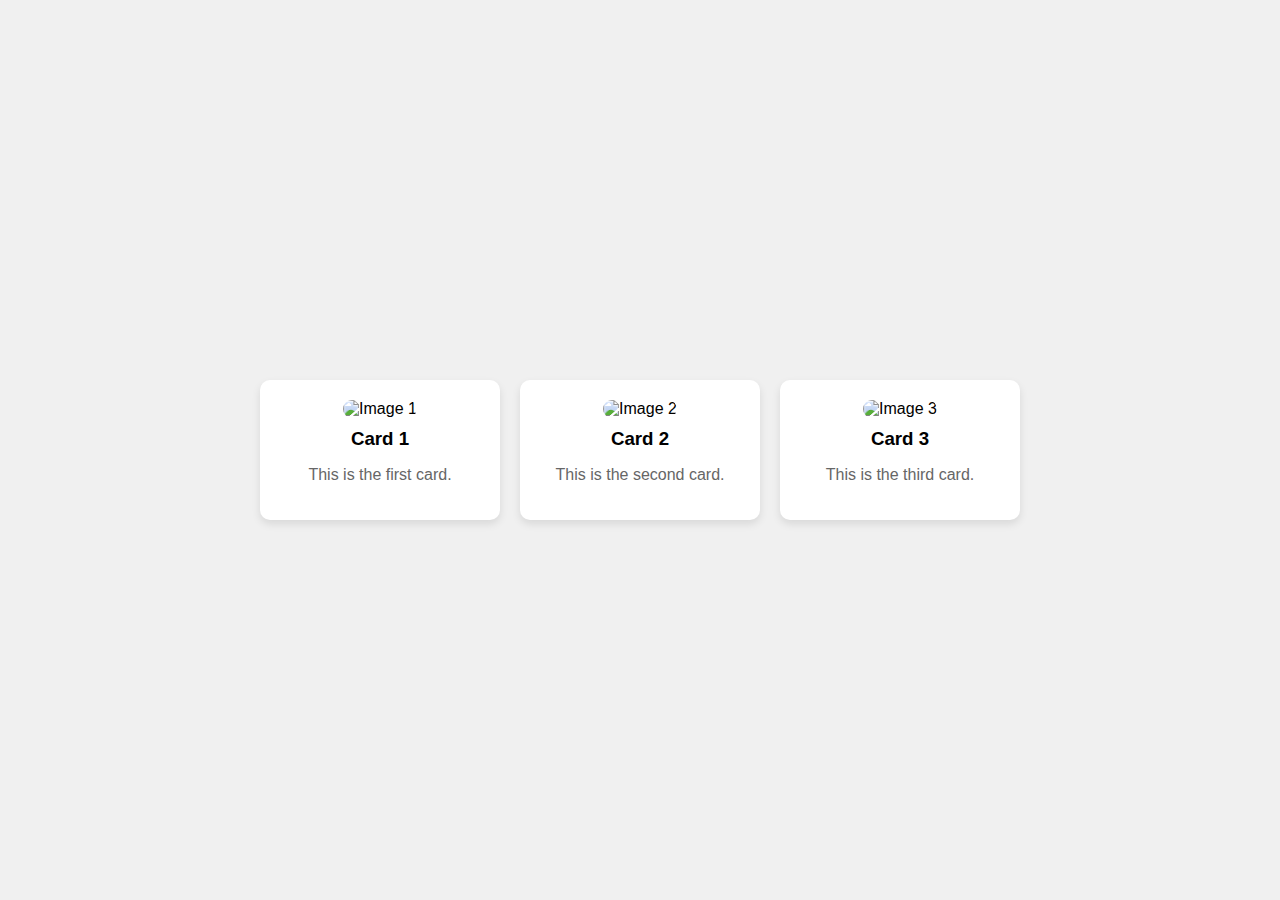
==== index.html @ b9c4374d "Update index.html" ====
<!DOCTYPE html>
<!DOCTYPE html>
<html lang="en">
<head>
    <meta charset="UTF-8">
    <meta name="viewport" content="width=device-width, initial-scale=1.0">
    <title>Three Cards</title>
    <style>
        body {
            font-family: Arial, sans-serif;
            display: flex;
            justify-content: center;
            align-items: center;
            height: 100vh;
            background-color: #f0f0f0;
            margin: 0;
        }
        .card-container {
            display: flex;
            gap: 20px;
        }
        .card {
            background: white;
            border-radius: 10px;
            box-shadow: 0 4px 8px rgba(0, 0, 0, 0.1);
            width: 200px;
            padding: 20px;
            text-align: center;
        }
        .card img {
            width: 100%;
            border-radius: 10px;
        }
        .card h3 {
            margin: 10px 0;
        }
        .card p {
            color: #666;
        }
    </style>
</head>
<body>
    <div class="card-container">
        <div class="card">
            <img src="https://via.placeholder.com/150" alt="Image 1">
            <h3>Card 1</h3>
            <p>This is the first card.</p>
        </div>
        <div class="card">
            <img src="https://via.placeholder.com/150" alt="Image 2">
            <h3>Card 2</h3>
            <p>This is the second card.</p>
        </div>
        <div class="card">
            <img src="https://via.placeholder.com/150" alt="Image 3">
            <h3>Card 3</h3>
            <p>This is the third card.</p>
        </div>
    </div>
</body>
</html>
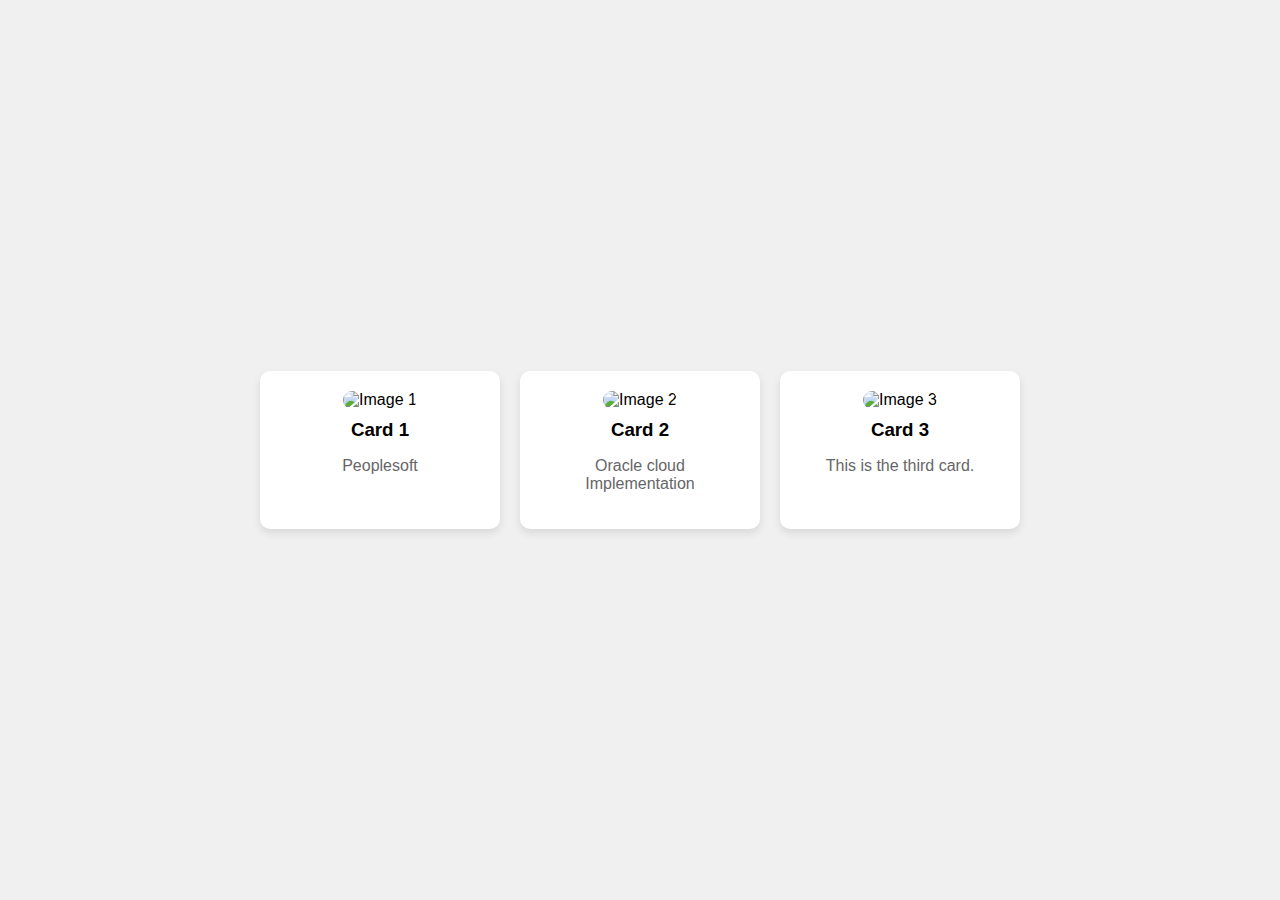
==== commit 373e8cd1: "Update index.html" ====
--- a/index.html
+++ b/index.html
@@ -44,12 +44,12 @@
         <div class="card">
             <img src="https://via.placeholder.com/150" alt="Image 1">
             <h3>Card 1</h3>
-            <p>This is the first card.</p>
+            <p>Peoplesoft</p>
         </div>
         <div class="card">
             <img src="https://via.placeholder.com/150" alt="Image 2">
             <h3>Card 2</h3>
-            <p>This is the second card.</p>
+            <p>Oracle cloud Implementation</p>
         </div>
         <div class="card">
             <img src="https://via.placeholder.com/150" alt="Image 3">
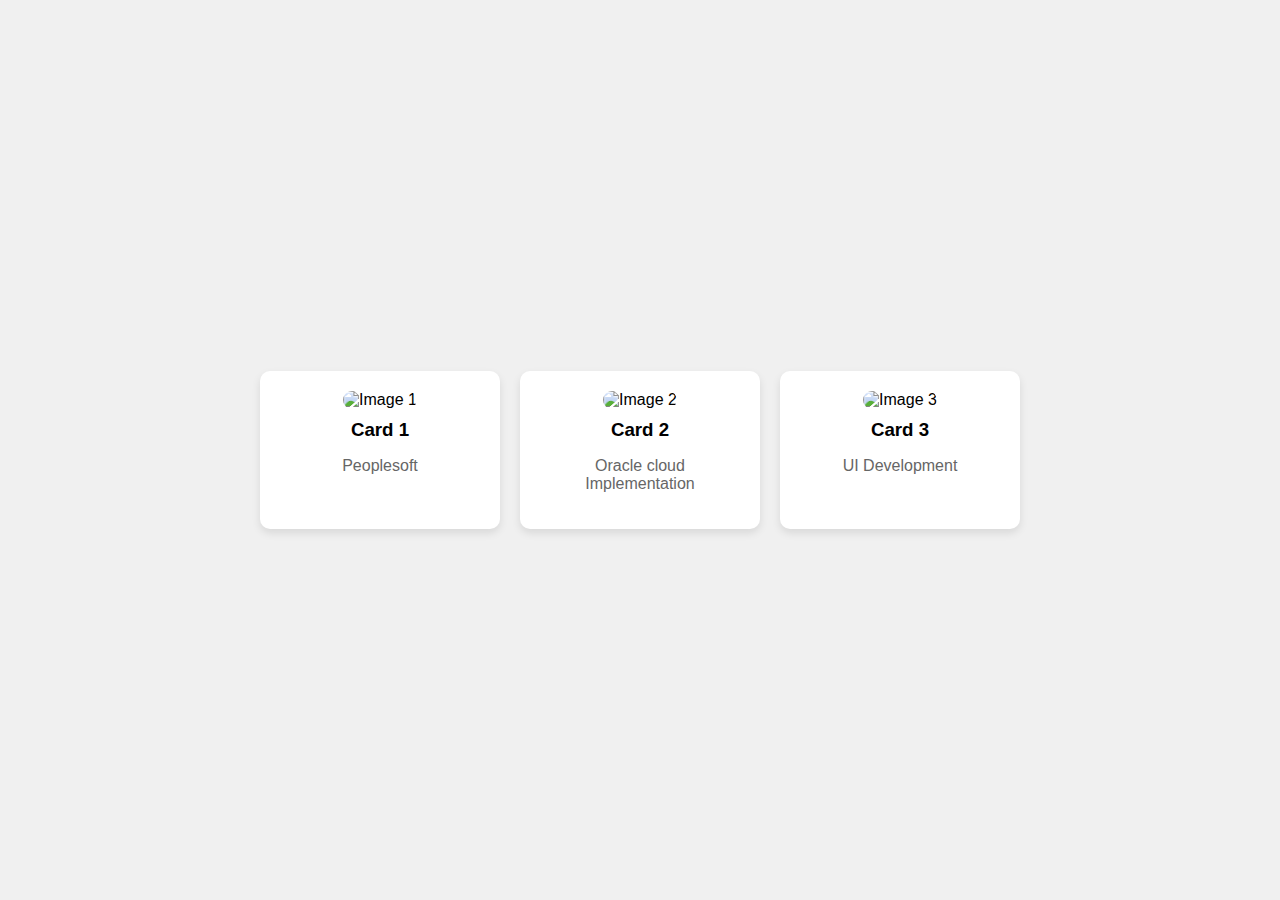
==== commit c492636d: "Update index.html" ====
--- a/index.html
+++ b/index.html
@@ -1,4 +1,3 @@
-<!DOCTYPE html>
 <!DOCTYPE html>
 <html lang="en">
 <head>
@@ -41,7 +40,7 @@
 </head>
 <body>
     <div class="card-container">
-        <div class="card">
+        <div class="card" onclick="location.href='peoplesoft.html'">
             <img src="https://via.placeholder.com/150" alt="Image 1">
             <h3>Card 1</h3>
             <p>Peoplesoft</p>
@@ -54,7 +53,7 @@
         <div class="card">
             <img src="https://via.placeholder.com/150" alt="Image 3">
             <h3>Card 3</h3>
-            <p>This is the third card.</p>
+            <p>UI Development</p>
         </div>
     </div>
 </body>
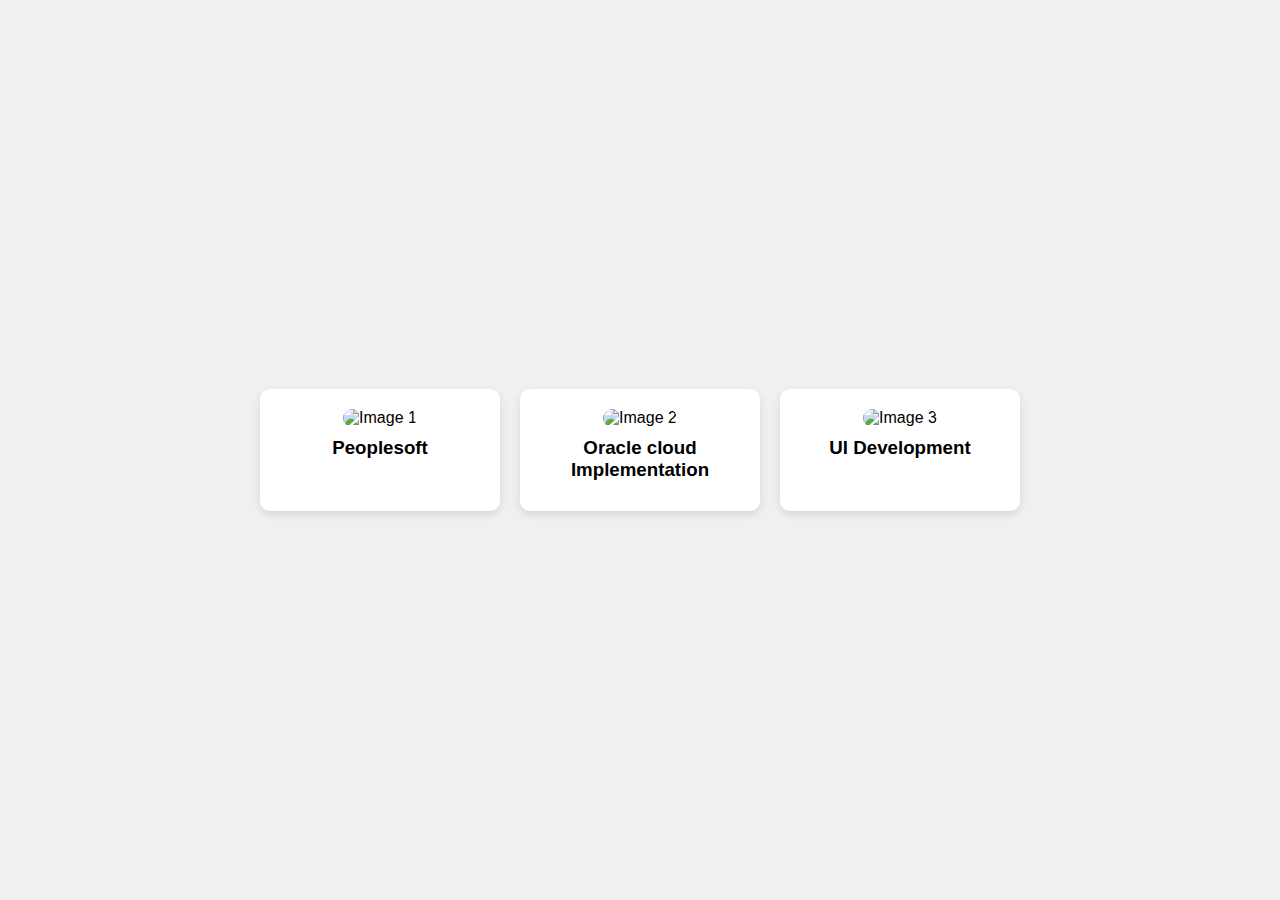
==== commit abae277b: "Update index.html" ====
--- a/index.html
+++ b/index.html
@@ -42,18 +42,15 @@
     <div class="card-container">
         <div class="card" onclick="location.href='peoplesoft.html'">
             <img src="https://via.placeholder.com/150" alt="Image 1">
-            <h3>Card 1</h3>
-            <p>Peoplesoft</p>
+            <h3>Peoplesoft</h3>
         </div>
         <div class="card">
             <img src="https://via.placeholder.com/150" alt="Image 2">
-            <h3>Card 2</h3>
-            <p>Oracle cloud Implementation</p>
+            <h3>Oracle cloud Implementation</h3>
         </div>
         <div class="card">
             <img src="https://via.placeholder.com/150" alt="Image 3">
-            <h3>Card 3</h3>
-            <p>UI Development</p>
+            <h3>UI Development</h3>
         </div>
     </div>
 </body>
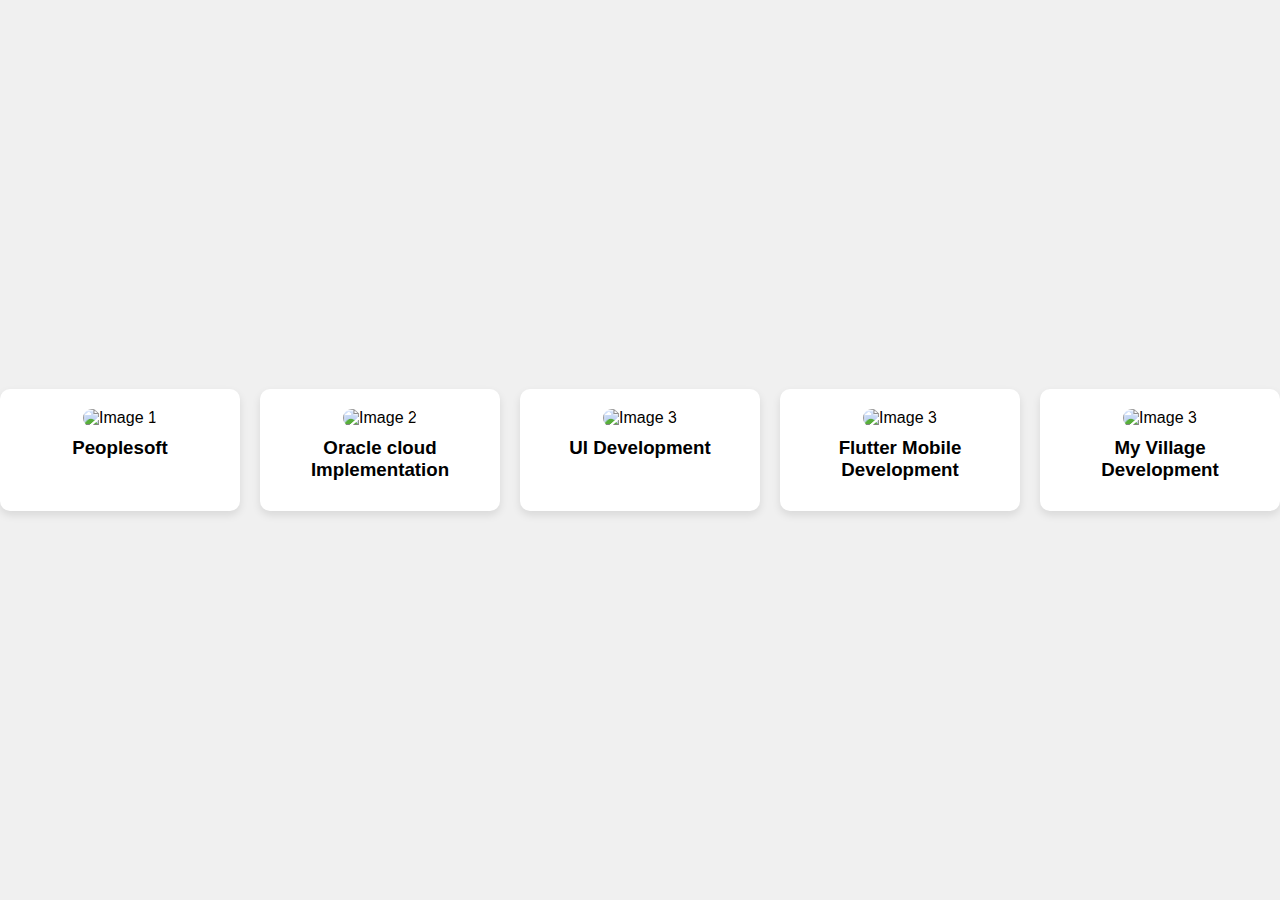
==== commit a7903eb8: "Update index.html" ====
--- a/index.html
+++ b/index.html
@@ -52,6 +52,14 @@
             <img src="https://via.placeholder.com/150" alt="Image 3">
             <h3>UI Development</h3>
         </div>
+        <div class="card">
+            <img src="https://via.placeholder.com/150" alt="Image 3">
+            <h3>Flutter Mobile Development</h3>
+        </div>
+        <div class="card">
+            <img src="https://via.placeholder.com/150" alt="Image 3">
+            <h3>My Village Development</h3>
+        </div>
     </div>
 </body>
 </html>
